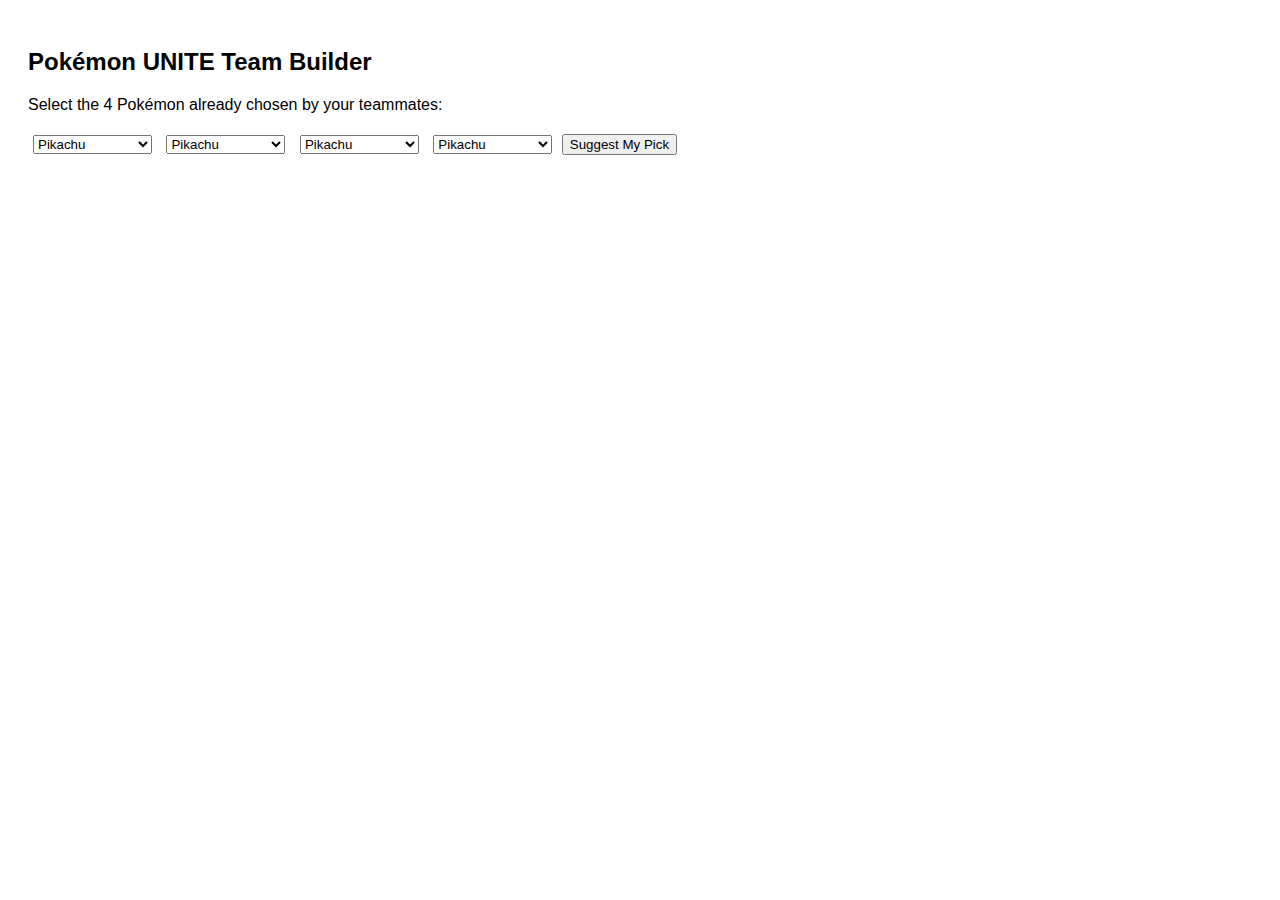
==== index.html @ e77aa857 "Create index.html" ====
<!DOCTYPE html>
<html lang="en">
<head>
  <meta charset="UTF-8">
  <title>Pokémon UNITE Team Synergy Suggestion Tool</title>
  <style>
    body { font-family: sans-serif; padding: 20px; }
    select { margin: 5px; }
    .result { margin-top: 20px; font-weight: bold; }
  </style>
</head>
<body>
  <h2>Pokémon UNITE Team Builder</h2>
  <p>Select the 4 Pokémon already chosen by your teammates:</p>

  <select id="p1"></select>
  <select id="p2"></select>
  <select id="p3"></select>
  <select id="p4"></select>
  <button onclick="suggestPokemon()">Suggest My Pick</button>

  <div class="result" id="result"></div>

  <script>
    const synergyMap = {
      "Pikachu": ["Mr. Mime", "Snorlax"],
      "Lucario": ["Eldegoss", "Machamp"],
      "Cinderace": ["Eldegoss", "Blissey"],
      "Gardevoir": ["Snorlax", "Blissey"],
      "Greninja": ["Wigglytuff", "Blissey"],
      "Gengar": ["Wigglytuff", "Slowbro"],
      "Blissey": ["Cinderace", "Greninja", "Zeraora", "Garchomp"],
      "Darkrai": ["Snorlax", "Gengar", "Eldegoss"],
      "Machamp": ["Lucario", "Blissey"],
      "Alolan Ninetales": ["Snorlax", "Wigglytuff"],
      "Snorlax": ["Alolan Ninetales", "Gardevoir"],
      "Wigglytuff": ["Greninja", "Gengar", "Venusaur"],
      "Eldegoss": ["Lucario", "Cinderace"],
      "Slowbro": ["Blissey", "Gardevoir"],
      "Mr. Mime": ["Pikachu"]
      // Add more as needed
    };

    const allPokemon = Object.keys(synergyMap);

    const selects = ["p1", "p2", "p3", "p4"];

    selects.forEach(id => {
      const sel = document.getElementById(id);
      allPokemon.forEach(poke => {
        const opt = document.createElement("option");
        opt.value = poke;
        opt.text = poke;
        sel.appendChild(opt);
      });
    });

    function suggestPokemon() {
      const selected = selects.map(id => document.getElementById(id).value);
      const counter = {};

      selected.forEach(poke => {
        (synergyMap[poke] || []).forEach(match => {
          if (!selected.includes(match)) {
            counter[match] = (counter[match] || 0) + 1;
          }
        });
      });

      const sorted = Object.entries(counter).sort((a, b) => b[1] - a[1]);

      const resultDiv = document.getElementById("result");
      if (sorted.length === 0) {
        resultDiv.textContent = "No strong synergy suggestions found. Try different team picks.";
      } else {
        resultDiv.innerHTML = `💡 Best Picks For Synergy: <br><ul>` +
          sorted.slice(0, 3).map(([poke, score]) => `<li>${poke} (synergy score: ${score})</li>`).join('') +
          `</ul>`;
      }
    }
  </script>
</body>
</html>
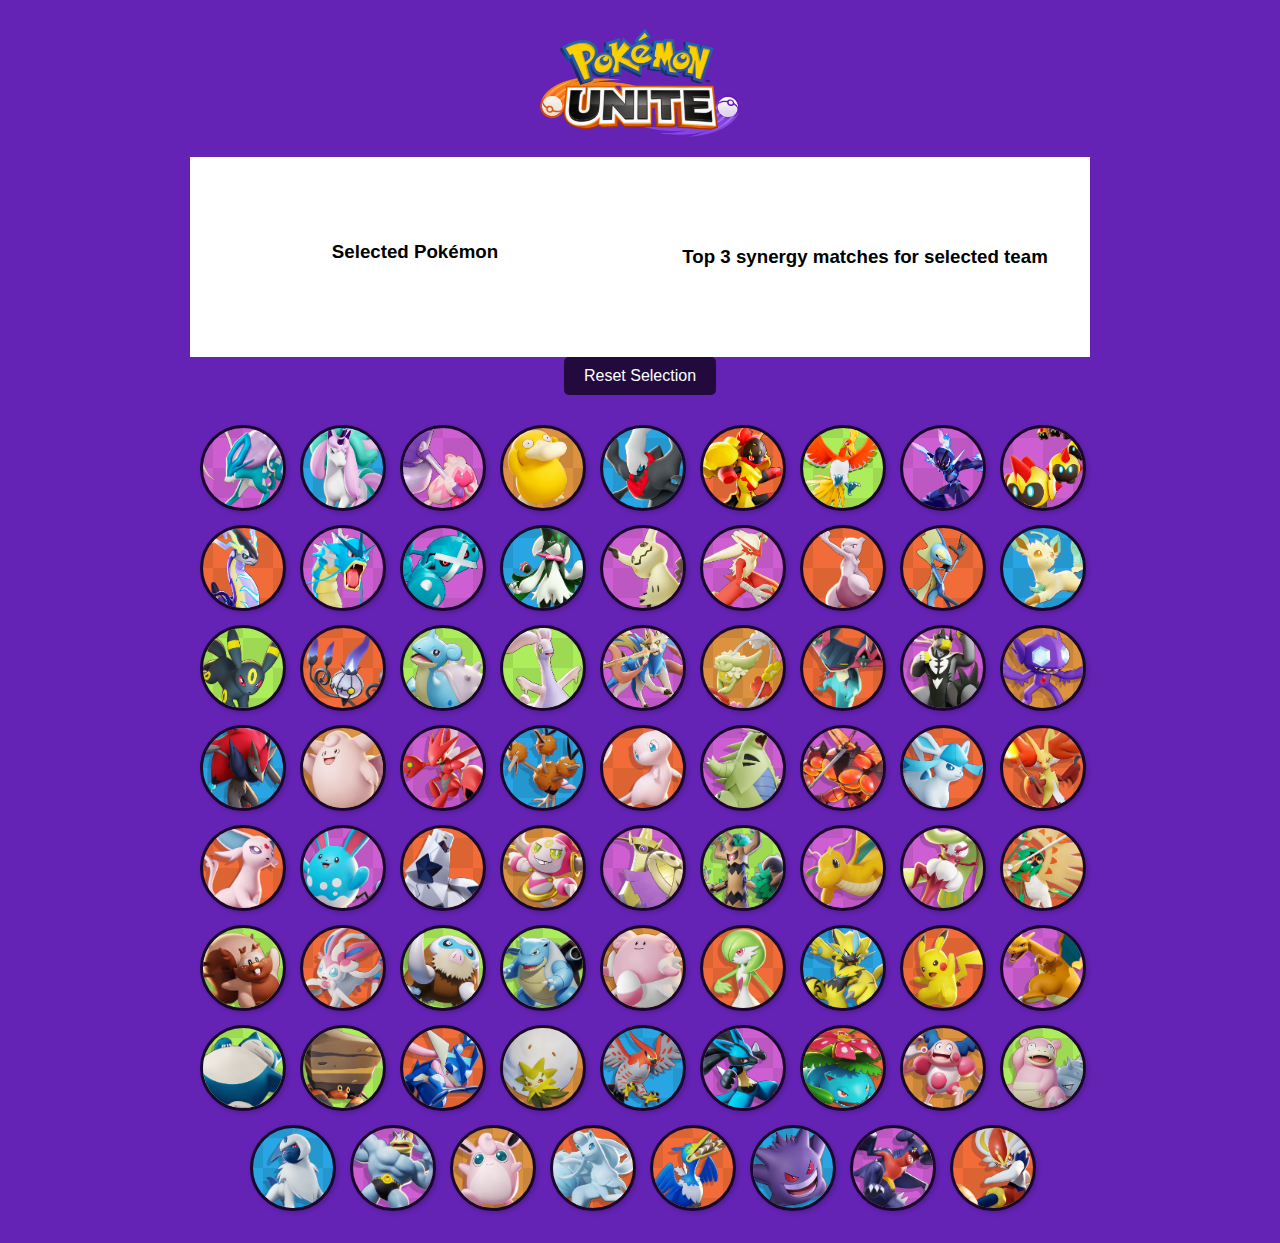
==== commit ddffde0e: "up" ====
--- a/index.html
+++ b/index.html
@@ -1,83 +1,403 @@
 <!DOCTYPE html>
 <html lang="en">
 <head>
-  <meta charset="UTF-8">
-  <title>Pokémon UNITE Team Synergy Suggestion Tool</title>
-  <style>
-    body { font-family: sans-serif; padding: 20px; }
-    select { margin: 5px; }
-    .result { margin-top: 20px; font-weight: bold; }
-  </style>
+    <meta charset="UTF-8">
+    <meta name="viewport" content="width=device-width, initial-scale=1.0">
+    <title>Pokemon Team Synergy</title>
+    <link rel="stylesheet" href="style.css">
 </head>
 <body>
-  <h2>Pokémon UNITE Team Builder</h2>
-  <p>Select the 4 Pokémon already chosen by your teammates:</p>
-
-  <select id="p1"></select>
-  <select id="p2"></select>
-  <select id="p3"></select>
-  <select id="p4"></select>
-  <button onclick="suggestPokemon()">Suggest My Pick</button>
-
-  <div class="result" id="result"></div>
-
-  <script>
-    const synergyMap = {
-      "Pikachu": ["Mr. Mime", "Snorlax"],
-      "Lucario": ["Eldegoss", "Machamp"],
-      "Cinderace": ["Eldegoss", "Blissey"],
-      "Gardevoir": ["Snorlax", "Blissey"],
-      "Greninja": ["Wigglytuff", "Blissey"],
-      "Gengar": ["Wigglytuff", "Slowbro"],
-      "Blissey": ["Cinderace", "Greninja", "Zeraora", "Garchomp"],
-      "Darkrai": ["Snorlax", "Gengar", "Eldegoss"],
-      "Machamp": ["Lucario", "Blissey"],
-      "Alolan Ninetales": ["Snorlax", "Wigglytuff"],
-      "Snorlax": ["Alolan Ninetales", "Gardevoir"],
-      "Wigglytuff": ["Greninja", "Gengar", "Venusaur"],
-      "Eldegoss": ["Lucario", "Cinderace"],
-      "Slowbro": ["Blissey", "Gardevoir"],
-      "Mr. Mime": ["Pikachu"]
-      // Add more as needed
-    };
-
-    const allPokemon = Object.keys(synergyMap);
-
-    const selects = ["p1", "p2", "p3", "p4"];
-
-    selects.forEach(id => {
-      const sel = document.getElementById(id);
-      allPokemon.forEach(poke => {
-        const opt = document.createElement("option");
-        opt.value = poke;
-        opt.text = poke;
-        sel.appendChild(opt);
-      });
-    });
-
-    function suggestPokemon() {
-      const selected = selects.map(id => document.getElementById(id).value);
-      const counter = {};
-
-      selected.forEach(poke => {
-        (synergyMap[poke] || []).forEach(match => {
-          if (!selected.includes(match)) {
-            counter[match] = (counter[match] || 0) + 1;
-          }
-        });
-      });
-
-      const sorted = Object.entries(counter).sort((a, b) => b[1] - a[1]);
-
-      const resultDiv = document.getElementById("result");
-      if (sorted.length === 0) {
-        resultDiv.textContent = "No strong synergy suggestions found. Try different team picks.";
-      } else {
-        resultDiv.innerHTML = `💡 Best Picks For Synergy: <br><ul>` +
-          sorted.slice(0, 3).map(([poke, score]) => `<li>${poke} (synergy score: ${score})</li>`).join('') +
-          `</ul>`;
-      }
-    }
-  </script>
+    <header class="header">
+        <img src="images/unite-logo-2x.png" alt="Pokémon Unite Logo" class="unite-logo">
+    </header>
+
+    <div class="container">
+        <!-- Section for displaying selected Pokémon -->
+
+        <div class="selected-and-synergy">
+            <div class="selected-pokemon">
+                <h3>Selected Pokémon</h3>
+                <div id="selected-display"></div>
+                <!-- Reset Button -->
+            </div>
+            <div class="best-synergy">
+                <h3>Top 3 synergy matches for selected team</h3>
+                <div id="top-synergy-team"></div>
+         
+            </div>
+        </div>
+
+    <button class="button" onclick="resetSelection()">Reset Selection</button>
+            
+        <!-- Pokémon Directory (Icons to choose from) -->
+        <div class="pokemon-directory">
+            <ul class="cards">
+                <!-- Dynamically added Pokémon -->
+                <li class="cards__item">
+                    <a href="javascript:void(0);" onclick="selectPokemon('suicune', 'images/suicune/suicune.png', 'all-rounder')">
+                        <img src="images/suicune/suicune.png" alt="Suicune" class="pokemon-icon all-rounder">
+                    </a>
+                </li>
+                </li>
+                <li class="cards__item">
+                <a href="javascript:void(0);" onclick="selectPokemon('galarian-rapidash', 'images/galarian-rapidash/galarian-rapidash.png', 'speedster')">
+                    <img src="images/galarian-rapidash/galarian-rapidash.png" alt="Galarian-rapidash" class="pokemon-icon speedster">
+                </a>
+                </li>
+                <li class="cards__item">
+                <a href="javascript:void(0);" onclick="selectPokemon('tinkaton', 'images/tinkaton/tinkaton.png', 'all-rounder')">
+                    <img src="images/tinkaton/tinkaton.png" alt="Tinkaton" class="pokemon-icon all-rounder">
+                </a>
+                </li>
+                <li class="cards__item">
+                <a href="javascript:void(0);" onclick="selectPokemon('psyduck', 'images/psyduck/psyduck.png', 'supporter')">
+                    <img src="images/psyduck/psyduck.png" alt="Psyduck" class="pokemon-icon supporter">
+                </a>
+                </li>
+                <li class="cards__item">
+                <a href="javascript:void(0);" onclick="selectPokemon('darkrai', 'images/darkrai/darkrai.png', 'speedster')">
+                    <img src="images/darkrai/darkrai.png" alt="Darkrai" class="pokemon-icon speedster">
+                </a>
+                </li>
+                <li class="cards__item">
+                    <a href="javascript:void(0);" onclick="selectPokemon('armarouge', 'images/armarouge/armarouge.png', 'attacker')">
+                        <img src="images/armarouge/armarouge.png" alt="Armarouge" class="pokemon-icon attacker">
+                    </a>
+                </li>
+                <li class="cards__item">
+                    <a href="javascript:void(0);" onclick="selectPokemon('ho-oh', 'images/ho-oh/ho-oh.png', 'defender')">
+                        <img src="images/ho-oh/ho-oh.png" alt="Ho-oh" class="pokemon-icon defender">
+                    </a>
+                </li>
+                <li class="cards__item">
+                    <a href="javascript:void(0);" onclick="selectPokemon('ceruledge', 'images/ceruledge/ceruledge.png', 'all-rounder')">
+                        <img src="images/ceruledge/ceruledge.png" alt="Ceruledge" class="pokemon-icon all-rounder">
+                    </a>
+                </li>
+                <li class="cards__item">
+                    <a href="javascript:void(0);" onclick="selectPokemon('falinks', 'images/falinks/falinks.png', 'all-rounder')">
+                        <img src="images/falinks/falinks.png" alt="Falinks" class="pokemon-icon all-rounder">
+                    </a>
+                </li>
+                <li class="cards__item">
+                    <a href="javascript:void(0);" onclick="selectPokemon('miraidon', 'images/miraidon/miraidon.png', 'attacker')">
+                        <img src="images/miraidon/miraidon.png" alt="Miraidon" class="pokemon-icon attacker">
+                    </a>
+                </li>
+                <li class="cards__item">
+                    <a href="javascript:void(0);" onclick="selectPokemon('gyarados', 'images/gyarados/gyarados.png', 'all-rounder')">
+                        <img src="images/gyarados/gyarados.png" alt="Gyarados" class="pokemon-icon all-rounder">
+                    </a>
+                </li>
+                <li class="cards__item">
+                    <a href="javascript:void(0);" onclick="selectPokemon('metagross', 'images/metagross/metagross.png', 'all-rounder')">
+                        <img src="images/metagross/metagross.png" alt="Metagross" class="pokemon-icon all-rounder">
+                    </a>
+                </li>
+                <li class="cards__item">
+                    <a href="javascript:void(0);" onclick="selectPokemon('meowscarada', 'images/meowscarada/meowscarada.png', 'speedster')">
+                        <img src="images/meowscarada/meowscarada.png" alt="Meowscarada" class="pokemon-icon speedster">
+                    </a>
+                </li>
+                <li class="cards__item">
+                    <a href="javascript:void(0);" onclick="selectPokemon('mimikyu', 'images/mimikyu/mimikyu.png', 'all-rounder')">
+                        <img src="images/mimikyu/mimikyu.png" alt="Mimikyu" class="pokemon-icon all-rounder">
+                    </a>
+                </li>
+                <li class="cards__item">
+                    <a href="javascript:void(0);" onclick="selectPokemon('blaziken', 'images/blaziken/blaziken.png', 'all-rounder')">
+                        <img src="images/blaziken/blaziken.png" alt="Blaziken" class="pokemon-icon all-rounder">
+                    </a>
+                </li>
+                <li class="cards__item">
+                    <a href="javascript:void(0);" onclick="selectPokemon('mewtwo', 'images/mewtwo/mewtwo.png', 'attacker')">
+                        <img src="images/mewtwo/mewtwo.png" alt="Mewtwo" class="pokemon-icon attacker">
+                    </a>
+                </li>
+                <li class="cards__item">
+                    <a href="javascript:void(0);" onclick="selectPokemon('inteleon', 'images/inteleon/inteleon.png', 'attacker')">
+                        <img src="images/inteleon/inteleon.png" alt="Inteleon" class="pokemon-icon attacker">
+                    </a>
+                </li>
+                <li class="cards__item">
+                    <a href="javascript:void(0);" onclick="selectPokemon('leafeon', 'images/leafeon/leafeon.png', 'speedster')">
+                        <img src="images/leafeon/leafeon.png" alt="Leafeon" class="pokemon-icon speedster">
+                    </a>
+                </li>
+                <li class="cards__item">
+                    <a href="javascript:void(0);" onclick="selectPokemon('umbreon', 'images/umbreon/umbreon.png', 'defender')">
+                        <img src="images/umbreon/umbreon.png" alt="Umbreon" class="pokemon-icon defender">
+                    </a>
+                </li>
+                <li class="cards__item">
+                    <a href="javascript:void(0);" onclick="selectPokemon('chandelure', 'images/chandelure/chandelure.png', 'attacker')">
+                        <img src="images/chandelure/chandelure.png" alt="Chandelure" class="pokemon-icon attacker">
+                    </a>
+                </li>
+                <li class="cards__item">
+                    <a href="javascript:void(0);" onclick="selectPokemon('lapras', 'images/lapras/lapras.png', 'defender')">
+                        <img src="images/lapras/lapras.png" alt="Lapras" class="pokemon-icon defender">
+                    </a>
+                </li>
+                <li class="cards__item">
+                    <a href="javascript:void(0);" onclick="selectPokemon('goodra', 'images/goodra/goodra.png', 'defender')">
+                        <img src="images/goodra/goodra.png" alt="Goodra" class="pokemon-icon defender">
+                    </a>
+                </li>
+                <li class="cards__item">
+                    <a href="javascript:void(0);" onclick="selectPokemon('zacian', 'images/zacian/zacian.png', 'all-rounder')">
+                        <img src="images/zacian/zacian.png" alt="Zacian" class="pokemon-icon all-rounder">
+                    </a>
+                </li>
+                <li class="cards__item">
+                    <a href="javascript:void(0);" onclick="selectPokemon('comfey', 'images/comfey/comfey.png', 'supporter')">
+                        <img src="images/comfey/comfey.png" alt="Comfey" class="pokemon-icon supporter">
+                    </a>
+                </li>
+                <li class="cards__item">
+                    <a href="javascript:void(0);" onclick="selectPokemon('dragapult', 'images/dragapult/dragapult.png', 'attacker')">
+                        <img src="images/dragapult/dragapult.png" alt="Dragapult" class="pokemon-icon attacker">
+                    </a>
+                </li>
+                <li class="cards__item">
+                    <a href="javascript:void(0);" onclick="selectPokemon('urshifu', 'images/urshifu/urshifu.png', 'all-rounder')">
+                        <img src="images/urshifu/urshifu.png" alt="Urshifu" class="pokemon-icon all-rounder">
+                    </a>
+                </li>
+                <li class="cards__item">
+                    <a href="javascript:void(0);" onclick="selectPokemon('sableye', 'images/sableye/sableye.png', 'supporter')">
+                        <img src="images/sableye/sableye.png" alt="Sableye" class="pokemon-icon supporter">
+                    </a>
+                </li>
+                <li class="cards__item">
+                    <a href="javascript:void(0);" onclick="selectPokemon('zoroark', 'images/zoroark/zoroark.png', 'speedster')">
+                        <img src="images/zoroark/zoroark.png" alt="Zoroark" class="pokemon-icon speedster">
+                    </a>
+                </li>
+                <li class="cards__item">
+                    <a href="javascript:void(0);" onclick="selectPokemon('clefable', 'images/clefable/clefable.png', 'supporter')">
+                        <img src="images/clefable/clefable.png" alt="Clefable" class="pokemon-icon supporter">
+                    </a>
+                </li>
+                <li class="cards__item">
+                    <a href="javascript:void(0);" onclick="selectPokemon('scizor', 'images/scizor/scizor.png', 'all-rounder')">
+                        <img src="images/scizor/scizor.png" alt="Scizor" class="pokemon-icon all-rounder">
+                    </a>
+                </li>
+                <li class="cards__item">
+                    <a href="javascript:void(0);" onclick="selectPokemon('dodrio', 'images/dodrio/dodrio.png', 'speedster')">
+                        <img src="images/dodrio/dodrio.png" alt="Dodrio" class="pokemon-icon speedster">
+                    </a>
+                </li>
+                <li class="cards__item">
+                    <a href="javascript:void(0);" onclick="selectPokemon('mew', 'images/mew/mew.png', 'attacker')">
+                        <img src="images/mew/mew.png" alt="Mew" class="pokemon-icon attacker">
+                    </a>
+                </li>
+                <li class="cards__item">
+                    <a href="javascript:void(0);" onclick="selectPokemon('tyranitar', 'images/tyranitar/tyranitar.png', 'all-rounder')">
+                        <img src="images/tyranitar/tyranitar.png" alt="Tyranitar" class="pokemon-icon all-rounder">
+                    </a>
+                </li>
+                <li class="cards__item">
+                    <a href="javascript:void(0);" onclick="selectPokemon('buzzwole', 'images/buzzwole/buzzwole.png', 'all-rounder')">
+                        <img src="images/buzzwole/buzzwole.png" alt="Buzzwole" class="pokemon-icon all-rounder">
+                    </a>
+                </li>
+                <li class="cards__item">
+                    <a href="javascript:void(0);" onclick="selectPokemon('glaceon', 'images/glaceon/glaceon.png', 'attacker')">
+                        <img src="images/glaceon/glaceon.png" alt="Glaceon" class="pokemon-icon attacker">
+                    </a>
+                </li>
+                <li class="cards__item">
+                    <a href="javascript:void(0);" onclick="selectPokemon('delphox', 'images/delphox/delphox.png', 'attacker')">
+                        <img src="images/delphox/delphox.png" alt="Delphox" class="pokemon-icon attacker">
+                    </a>
+                </li>
+                <li class="cards__item">
+                    <a href="javascript:void(0);" onclick="selectPokemon('espeon', 'images/espeon/espeon.png', 'attacker')">
+                        <img src="images/espeon/espeon.png" alt="Espeon" class="pokemon-icon attacker">
+                    </a>
+                </li>
+                <li class="cards__item">
+                    <a href="javascript:void(0);" onclick="selectPokemon('azumarill', 'images/azumarill/azumarill.png', 'all-rounder')">
+                        <img src="images/azumarill/azumarill.png" alt="Azumarill" class="pokemon-icon all-rounder">
+                    </a>
+                </li>
+                <li class="cards__item">
+                    <a href="javascript:void(0);" onclick="selectPokemon('duraludon', 'images/duraludon/duraludon.png', 'attacker')">
+                        <img src="images/duraludon/duraludon.png" alt="Duraludon" class="pokemon-icon attacker">
+                    </a>
+                </li>
+                <li class="cards__item">
+                    <a href="javascript:void(0);" onclick="selectPokemon('hoopa', 'images/hoopa/hoopa.png', 'supporter')">
+                        <img src="images/hoopa/hoopa.png" alt="Hoopa" class="pokemon-icon supporter">
+                    </a>
+                </li>
+                <li class="cards__item">
+                    <a href="javascript:void(0);" onclick="selectPokemon('aegislash', 'images/aegislash/aegislash.png', 'all-rounder')">
+                        <img src="images/aegislash/aegislash.png" alt="Aegislash" class="pokemon-icon all-rounder">
+                    </a>
+                </li>
+                <li class="cards__item">
+                    <a href="javascript:void(0);" onclick="selectPokemon('trevenant', 'images/trevenant/trevenant.png', 'defender')">
+                        <img src="images/trevenant/trevenant.png" alt="Trevenant" class="pokemon-icon defender">
+                    </a>
+                </li>
+                <li class="cards__item">
+                    <a href="javascript:void(0);" onclick="selectPokemon('dragonite', 'images/dragonite/dragonite.png', 'all-rounder')">
+                        <img src="images/dragonite/dragonite.png" alt="Dragonite" class="pokemon-icon all-rounder">
+                    </a>
+                </li>
+                <li class="cards__item">
+                    <a href="javascript:void(0);" onclick="selectPokemon('tsareena', 'images/tsareena/tsareena.png', 'all-rounder')">
+                        <img src="images/tsareena/tsareena.png" alt="Tsareena" class="pokemon-icon all-rounder">
+                    </a>
+                </li>
+                <li class="cards__item">
+                    <a href="javascript:void(0);" onclick="selectPokemon('decidueye', 'images/decidueye/decidueye.png', 'attacker')">
+                        <img src="images/decidueye/decidueye.png" alt="Decidueye" class="pokemon-icon attacker">
+                    </a>
+                </li>
+                <li class="cards__item">
+                    <a href="javascript:void(0);" onclick="selectPokemon('greedent', 'images/greedent/greedent.png', 'defender')">
+                        <img src="images/greedent/greedent.png" alt="Greedent" class="pokemon-icon defender">
+                    </a>
+                </li>
+                <li class="cards__item">
+                    <a href="javascript:void(0);" onclick="selectPokemon('sylveon', 'images/sylveon/sylveon.png', 'attacker')">
+                        <img src="images/sylveon/sylveon.png" alt="Sylveon" class="pokemon-icon attacker">
+                    </a>
+                </li>
+                <li class="cards__item">
+                    <a href="javascript:void(0);" onclick="selectPokemon('mamoswine', 'images/mamoswine/mamoswine.png', 'defender')">
+                        <img src="images/mamoswine/mamoswine.png" alt="Mamoswine" class="pokemon-icon defender">
+                    </a>
+                </li>
+                <li class="cards__item">
+                    <a href="javascript:void(0);" onclick="selectPokemon('blastoise', 'images/blastoise/blastoise.png', 'defender')">
+                        <img src="images/blastoise/blastoise.png" alt="Blastoise" class="pokemon-icon defender">
+                    </a>
+                </li>
+                <li class="cards__item">
+                    <a href="javascript:void(0);" onclick="selectPokemon('blissey', 'images/blissey/blissey.png', 'supporter')">
+                        <img src="images/blissey/blissey.png" alt="Blissey" class="pokemon-icon supporter">
+                    </a>
+                </li>
+                <li class="cards__item">
+                    <a href="javascript:void(0);" onclick="selectPokemon('gardevoir', 'images/gardevoir/gardevoir.png', 'attacker')">
+                        <img src="images/gardevoir/gardevoir.png" alt="Gardevoir" class="pokemon-icon attacker">
+                    </a>
+                </li>
+                <li class="cards__item">
+                    <a href="javascript:void(0);" onclick="selectPokemon('zeraora', 'images/zeraora/zeraora.png', 'speedster')">
+                        <img src="images/zeraora/zeraora.png" alt="Zeraora" class="pokemon-icon speedster">
+                    </a>
+                </li>
+                <li class="cards__item">
+                    <a href="javascript:void(0);" onclick="selectPokemon('pikachu', 'images/pikachu/pikachu.png', 'attacker')">
+                        <img src="images/pikachu/pikachu.png" alt="Pikachu" class="pokemon-icon attacker">
+                    </a>
+                </li>
+                <li class="cards__item">
+                    <a href="javascript:void(0);" onclick="selectPokemon('charizard', 'images/charizard/charizard.png', 'all-rounder')">
+                        <img src="images/charizard/charizard.png" alt="Charizard" class="pokemon-icon all-rounder">
+                    </a>
+                </li>
+                <li class="cards__item">
+                    <a href="javascript:void(0);" onclick="selectPokemon('snorlax', 'images/snorlax/snorlax.png', 'defender')">
+                        <img src="images/snorlax/snorlax.png" alt="Snorlax" class="pokemon-icon defender">
+                    </a>
+                </li>
+                <li class="cards__item">
+                    <a href="javascript:void(0);" onclick="selectPokemon('crustle', 'images/crustle/crustle.png', 'defender')">
+                        <img src="images/crustle/crustle.png" alt="Crustle" class="pokemon-icon defender">
+                    </a>
+                </li>
+                <li class="cards__item">
+                    <a href="javascript:void(0);" onclick="selectPokemon('greninja', 'images/greninja/greninja.png', 'attacker')">
+                        <img src="images/greninja/greninja.png" alt="Greninja" class="pokemon-icon attacker">
+                    </a>
+                </li>
+                <li class="cards__item">
+                    <a href="javascript:void(0);" onclick="selectPokemon('eldegoss', 'images/eldegoss/eldegoss.png', 'supporter')">
+                        <img src="images/eldegoss/eldegoss.png" alt="Eldegoss" class="pokemon-icon supporter">
+                    </a>
+                </li>
+                <li class="cards__item">
+                    <a href="javascript:void(0);" onclick="selectPokemon('talonflame', 'images/talonflame/talonflame.png', 'speedster')">
+                        <img src="images/talonflame/talonflame.png" alt="Talonflame" class="pokemon-icon speedster">
+                    </a>
+                </li>
+                <li class="cards__item">
+                    <a href="javascript:void(0);" onclick="selectPokemon('lucario', 'images/lucario/lucario.png', 'all-rounder')">
+                        <img src="images/lucario/lucario.png" alt="Lucario" class="pokemon-icon all-rounder">
+                    </a>
+                </li>
+                <li class="cards__item">
+                    <a href="javascript:void(0);" onclick="selectPokemon('venusaur', 'images/venusaur/venusaur.png', 'attacker')">
+                        <img src="images/venusaur/venusaur.png" alt="Venusaur" class="pokemon-icon attacker">
+                    </a>
+                </li>
+                <li class="cards__item">
+                    <a href="javascript:void(0);" onclick="selectPokemon('mr-mime', 'images/mr-mime/mr-mime.png', 'supporter')">
+                        <img src="images/mr-mime/mr-mime.png" alt="Mr-mime" class="pokemon-icon supporter">
+                    </a>
+                </li>
+                <li class="cards__item">
+                    <a href="javascript:void(0);" onclick="selectPokemon('slowbro', 'images/slowbro/slowbro.png', 'defender')">
+                        <img src="images/slowbro/slowbro.png" alt="Slowbro" class="pokemon-icon defender">
+                    </a>
+                </li>
+                <li class="cards__item">
+                    <a href="javascript:void(0);" onclick="selectPokemon('absol', 'images/absol/absol.png', 'speedster')">
+                        <img src="images/absol/absol.png" alt="Absol" class="pokemon-icon speedster">
+                    </a>
+                </li>
+                <li class="cards__item">
+                    <a href="javascript:void(0);" onclick="selectPokemon('machamp', 'images/machamp/machamp.png', 'all-rounder')">
+                        <img src="images/machamp/machamp.png" alt="Machamp" class="pokemon-icon all-rounder">
+                    </a>
+                </li>
+                <li class="cards__item">
+                    <a href="javascript:void(0);" onclick="selectPokemon('wigglytuff', 'images/wigglytuff/wigglytuff.png', 'supporter')">
+                        <img src="images/wigglytuff/wigglytuff.png" alt="Wigglytuff" class="pokemon-icon supporter">
+                    </a>
+                </li>
+                <li class="cards__item">
+                    <a href="javascript:void(0);" onclick="selectPokemon('alolan-ninetales', 'images/alolan-ninetales/alolan-ninetales.png', 'attacker')">
+                        <img src="images/alolan-ninetales/alolan-ninetales.png" alt="Alolan-ninetales" class="pokemon-icon attacker">
+                    </a>
+                </li>
+                <li class="cards__item">
+                    <a href="javascript:void(0);" onclick="selectPokemon('cramorant', 'images/cramorant/cramorant.png', 'attacker')">
+                        <img src="images/cramorant/cramorant.png" alt="Cramorant" class="pokemon-icon attacker">
+                    </a>
+                </li>
+                <li class="cards__item">
+                    <a href="javascript:void(0);" onclick="selectPokemon('gengar', 'images/gengar/gengar.png', 'speedster')">
+                        <img src="images/gengar/gengar.png" alt="Gengar" class="pokemon-icon speedster">
+                    </a>
+                </li>
+                <li class="cards__item">
+                    <a href="javascript:void(0);" onclick="selectPokemon('garchomp', 'images/garchomp/garchomp.png', 'all-rounder')">
+                        <img src="images/garchomp/garchomp.png" alt="Garchomp" class="pokemon-icon all-rounder">
+                    </a>
+                </li>
+                <li class="cards__item">
+                    <a href="javascript:void(0);" onclick="selectPokemon('cinderace', 'images/cinderace/cinderace.png', 'attacker')">
+                        <img src="images/cinderace/cinderace.png" alt="Cinderace" class="pokemon-icon attacker">
+                    </a>
+                </li>
+
+
+
+              <!-- Add other Pokémon as needed, example: -->
+              <!-- Add more Pokémon here in similar fashion -->
+            </ul>
+        </div>
+    </div>
+
+    <script src="script.js"></script>
 </body>
 </html>--- a/style.css
+++ b/style.css
@@ -0,0 +1,218 @@
+/* General styles */
+body {
+    font-family: "Exo 2", sans-serif;
+    background-color: #6523b6;
+    display: flex;
+    flex-direction: column;
+    justify-content: flex-start;
+    align-items: center;
+    padding: 20px;
+}
+
+/* Style for the header containing the logo */
+.header {
+    width: 100%;
+    display: flex;
+    justify-content: center;
+    align-items: center;
+    margin-bottom: 20px;
+}
+
+.unite-logo {
+    width: 200px;
+    height: auto;
+}
+
+/* Main container for the selected Pokémon and synergy section */
+.container {
+    max-width: 900px;
+    width: 100%;
+}
+
+/* Container to hold selected Pokémon and synergy section in the same row */
+.selected-and-synergy {
+    display: flex;
+    justify-content: space-between;
+    align-items: flex-start;  /* Align items at the top */
+    width: 100%;
+}
+
+/* Section for selected Pokémon */
+.selected-pokemon {
+    text-align: center;
+    flex: 1;
+    background-color: #ffffff;
+    display: flex;
+    flex-direction: column;  /* Align text and icons vertically */
+    justify-content: center;
+    align-items: center;
+    height: 200px;
+    min-height: 200px;
+    overflow: hidden;
+}
+
+/* Move text above the icons */
+.selected-pokemon p {
+    font-size: 1.2rem;
+    font-weight: bold;
+}
+
+/* Section for synergy Pokémon */
+.best-synergy {
+    text-align: center;
+    flex: 1;
+    display: flex;
+    flex-direction: column;  /* Align text and icons vertically */
+    justify-content: center;
+    align-items: center;
+    background-color: #ffffff;
+    height: 200px;
+    min-height: 200px;
+    overflow: hidden;
+}
+
+.best-synergy p {
+    font-size: 1.2rem;
+    font-weight: bold;
+}
+
+/* Container for icons (ensures they are in a row) */
+.selected-pokemon #selected-display,
+.best-synergy #synergy-display {
+    display: flex;
+    flex-wrap: nowrap;  /* Ensure the icons are in a single row */
+    justify-content: center;
+    gap: 10px;
+    margin-top: 10px;
+}
+
+/* Pokémon icon display inside both sections */
+.pokemon-icon {
+    width: 80px;
+    height: 80px;
+    border-radius: 50%;
+    box-shadow: 2px 2px 5px rgba(0, 0, 0, 0.2);
+    transition: transform 0.2s ease;
+    border: 3px solid #19072d;
+    object-fit: cover;
+    position: relative;
+}
+
+/* Gradient overlay */
+.pokemon-icon::before {
+    content: "";
+    position: absolute;
+    inset: 0;
+    border-radius: 50%;
+    background: linear-gradient(180deg, rgba(0, 0, 0, 0.3), rgba(0, 0, 0, 0) 38%);
+    z-index: 1;
+    pointer-events: none;
+}
+
+/* Image inside the Pokémon icon */
+.pokemon-icon img {
+    width: 100%;
+    height: 100%;
+    object-fit: cover;
+    border-radius: 50%;
+    transition: transform 0.2s ease;
+    z-index: 2;
+}
+
+/* Hover effect */
+.pokemon-icon:hover img {
+    transform: scale(1.1);
+}
+
+/* Pokémon Directory */
+.pokemon-directory {
+    display: flex;
+    flex-wrap: wrap;
+    justify-content: center;
+    margin-top: 20px;
+}
+
+.cards {
+    list-style: none;
+    padding: 0;
+    margin: 0;
+    display: flex;
+    flex-wrap: wrap;
+    justify-content: center;
+}
+
+.cards__item {
+    width: 80px;
+    height: 80px;
+    margin: 10px;
+    cursor: pointer;
+}
+
+/* Role-based background colors */
+.all-rounder {
+    background-color: #ce5fd3;
+    background-image: linear-gradient(45deg, #bd57c1 25%, transparent 25%), 
+                      linear-gradient(-45deg, #bd57c1 25%, transparent 25%), 
+                      linear-gradient(45deg, transparent 75%, #bd57c1 75%), 
+                      linear-gradient(-45deg, transparent 75%, #bd57c1 75%);
+    background-size: 60px 60px; 
+    background-position: 10px 10px, 10px 40px, 40px -20px, -20px 10px; 
+}
+
+.speedster {
+    background-color: #29a5e3;
+    background-image: linear-gradient(45deg, #2497cf 25%, transparent 25%), 
+                      linear-gradient(-45deg, #2497cf 25%, transparent 25%), 
+                      linear-gradient(45deg, transparent 75%, #2497cf 75%), 
+                      linear-gradient(-45deg, transparent 75%, #2497cf 75%);
+    background-size: 60px 60px;
+    background-position: 10px 10px, 10px 40px, 40px -20px, -20px 10px;
+}
+
+.supporter {
+    background-color: #dc923f;
+    background-image: linear-gradient(45deg, #c98539 25%, transparent 25%), 
+                      linear-gradient(-45deg, #c98539 25%, transparent 25%), 
+                      linear-gradient(45deg, transparent 75%, #c98539 75%), 
+                      linear-gradient(-45deg, transparent 75%, #c98539 75%);
+    background-size: 60px 60px; 
+    background-position: 10px 10px, 10px 40px, 40px -20px, -20px 10px;
+}
+
+.defender {
+    background-color: #aced5b;
+    background-image: linear-gradient(45deg, #9dd953 25%, transparent 25%), 
+                      linear-gradient(-45deg, #9dd953 25%, transparent 25%), 
+                      linear-gradient(45deg, transparent 75%, #9dd953 75%), 
+                      linear-gradient(-45deg, transparent 75%, #9dd953 75%);
+    background-size: 60px 60px; 
+    background-position: 10px 10px, 10px 40px, 40px -20px, -20px 10px;
+}
+
+.attacker {
+    background-color: #f16c38;
+    background-image: linear-gradient(45deg, #dc6332 25%, transparent 25%), 
+                      linear-gradient(-45deg, #dc6332 25%, transparent 25%), 
+                      linear-gradient(45deg, transparent 75%, #dc6332 75%), 
+                      linear-gradient(-45deg, transparent 75%, #dc6332 75%);
+    background-size: 60px 60px; 
+    background-position: 10px 10px, 10px 40px, 40px -20px, -20px 10px;
+}
+.button {
+    display: flex;
+    justify-content: center; /* Center horizontally */
+    align-items: center;     /* Center vertically */
+    margin: 0 auto;          /* Ensures the button is centered in its container */
+    padding: 10px 20px;      /* Example padding, adjust as necessary */
+    background-color: #220a3d; /* Example background color */
+    color: white;            /* Text color */
+    border: none;            /* Remove default border */
+    border-radius: 5px;      /* Optional: rounded corners */
+    cursor: pointer;        /* Make the cursor a pointer to indicate it's clickable */
+    font-size: 16px;         /* Font size for the button text */
+}
+
+/* Optional: Button hover effect */
+.button:hover {
+    background-color: #ffffff; /* Slightly darker shade on hover */
+}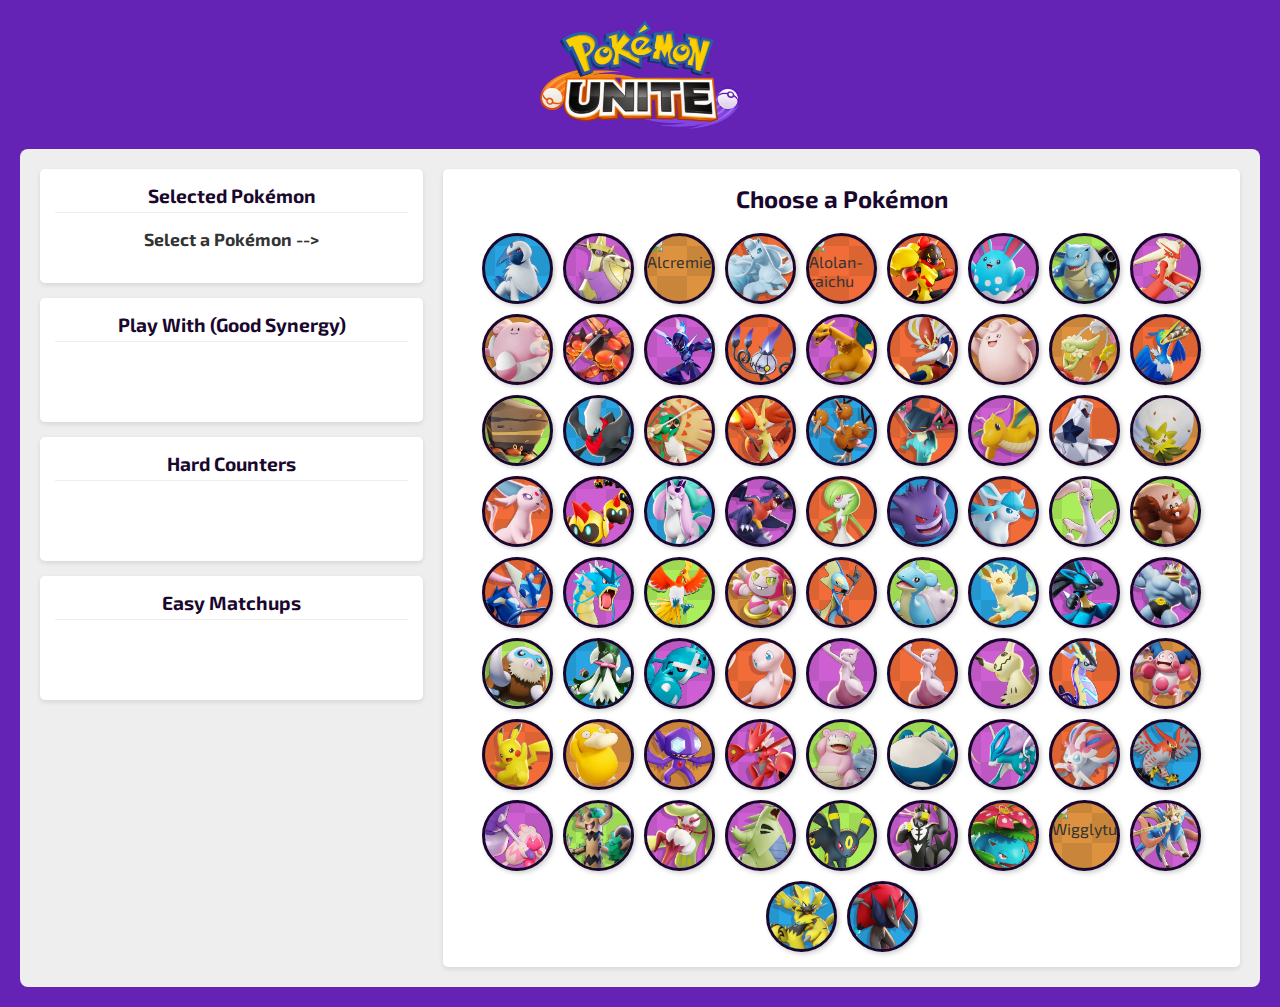
==== commit 9405d73e: "." ====
--- a/index.html
+++ b/index.html
@@ -3,401 +3,52 @@
 <head>
     <meta charset="UTF-8">
     <meta name="viewport" content="width=device-width, initial-scale=1.0">
-    <title>Pokemon Team Synergy</title>
+    <title>Detailed Pokémon Info</title>
     <link rel="stylesheet" href="style.css">
+    <link href="https://fonts.googleapis.com/css2?family=Exo+2:wght@400;700&display=swap" rel="stylesheet">
 </head>
 <body>
     <header class="header">
         <img src="images/unite-logo-2x.png" alt="Pokémon Unite Logo" class="unite-logo">
     </header>
 
-    <div class="container">
-        <!-- Section for displaying selected Pokémon -->
+    <div class="detailed-container">
 
-        <div class="selected-and-synergy">
-            <div class="selected-pokemon">
-                <h3>Selected Pokémon</h3>
-                <div id="selected-display"></div>
-                <!-- Reset Button -->
+        <div class="left-column">
+
+            <div class="info-section selected-pokemon-area">
+                <h2>Selected Pokémon</h2>
+                <div id="selected-pokemon-display">
+                    <p>Select a Pokémon --> </p>
+                </div>
             </div>
-            <div class="best-synergy">
-                <h3>Top 3 synergy matches for selected team</h3>
-                <div id="top-synergy-team"></div>
-         
+
+            <div class="info-section play-with-area">
+                <h2>Play With (Good Synergy)</h2>
+                <div id="play-with-list" class="pokemon-list-display">
+                    </div>
             </div>
-        </div>
 
-    <button class="button" onclick="resetSelection()">Reset Selection</button>
-            
-        <!-- Pokémon Directory (Icons to choose from) -->
-        <div class="pokemon-directory">
-            <ul class="cards">
-                <!-- Dynamically added Pokémon -->
-                <li class="cards__item">
-                    <a href="javascript:void(0);" onclick="selectPokemon('suicune', 'images/suicune/suicune.png', 'all-rounder')">
-                        <img src="images/suicune/suicune.png" alt="Suicune" class="pokemon-icon all-rounder">
-                    </a>
-                </li>
-                </li>
-                <li class="cards__item">
-                <a href="javascript:void(0);" onclick="selectPokemon('galarian-rapidash', 'images/galarian-rapidash/galarian-rapidash.png', 'speedster')">
-                    <img src="images/galarian-rapidash/galarian-rapidash.png" alt="Galarian-rapidash" class="pokemon-icon speedster">
-                </a>
-                </li>
-                <li class="cards__item">
-                <a href="javascript:void(0);" onclick="selectPokemon('tinkaton', 'images/tinkaton/tinkaton.png', 'all-rounder')">
-                    <img src="images/tinkaton/tinkaton.png" alt="Tinkaton" class="pokemon-icon all-rounder">
-                </a>
-                </li>
-                <li class="cards__item">
-                <a href="javascript:void(0);" onclick="selectPokemon('psyduck', 'images/psyduck/psyduck.png', 'supporter')">
-                    <img src="images/psyduck/psyduck.png" alt="Psyduck" class="pokemon-icon supporter">
-                </a>
-                </li>
-                <li class="cards__item">
-                <a href="javascript:void(0);" onclick="selectPokemon('darkrai', 'images/darkrai/darkrai.png', 'speedster')">
-                    <img src="images/darkrai/darkrai.png" alt="Darkrai" class="pokemon-icon speedster">
-                </a>
-                </li>
-                <li class="cards__item">
-                    <a href="javascript:void(0);" onclick="selectPokemon('armarouge', 'images/armarouge/armarouge.png', 'attacker')">
-                        <img src="images/armarouge/armarouge.png" alt="Armarouge" class="pokemon-icon attacker">
-                    </a>
-                </li>
-                <li class="cards__item">
-                    <a href="javascript:void(0);" onclick="selectPokemon('ho-oh', 'images/ho-oh/ho-oh.png', 'defender')">
-                        <img src="images/ho-oh/ho-oh.png" alt="Ho-oh" class="pokemon-icon defender">
-                    </a>
-                </li>
-                <li class="cards__item">
-                    <a href="javascript:void(0);" onclick="selectPokemon('ceruledge', 'images/ceruledge/ceruledge.png', 'all-rounder')">
-                        <img src="images/ceruledge/ceruledge.png" alt="Ceruledge" class="pokemon-icon all-rounder">
-                    </a>
-                </li>
-                <li class="cards__item">
-                    <a href="javascript:void(0);" onclick="selectPokemon('falinks', 'images/falinks/falinks.png', 'all-rounder')">
-                        <img src="images/falinks/falinks.png" alt="Falinks" class="pokemon-icon all-rounder">
-                    </a>
-                </li>
-                <li class="cards__item">
-                    <a href="javascript:void(0);" onclick="selectPokemon('miraidon', 'images/miraidon/miraidon.png', 'attacker')">
-                        <img src="images/miraidon/miraidon.png" alt="Miraidon" class="pokemon-icon attacker">
-                    </a>
-                </li>
-                <li class="cards__item">
-                    <a href="javascript:void(0);" onclick="selectPokemon('gyarados', 'images/gyarados/gyarados.png', 'all-rounder')">
-                        <img src="images/gyarados/gyarados.png" alt="Gyarados" class="pokemon-icon all-rounder">
-                    </a>
-                </li>
-                <li class="cards__item">
-                    <a href="javascript:void(0);" onclick="selectPokemon('metagross', 'images/metagross/metagross.png', 'all-rounder')">
-                        <img src="images/metagross/metagross.png" alt="Metagross" class="pokemon-icon all-rounder">
-                    </a>
-                </li>
-                <li class="cards__item">
-                    <a href="javascript:void(0);" onclick="selectPokemon('meowscarada', 'images/meowscarada/meowscarada.png', 'speedster')">
-                        <img src="images/meowscarada/meowscarada.png" alt="Meowscarada" class="pokemon-icon speedster">
-                    </a>
-                </li>
-                <li class="cards__item">
-                    <a href="javascript:void(0);" onclick="selectPokemon('mimikyu', 'images/mimikyu/mimikyu.png', 'all-rounder')">
-                        <img src="images/mimikyu/mimikyu.png" alt="Mimikyu" class="pokemon-icon all-rounder">
-                    </a>
-                </li>
-                <li class="cards__item">
-                    <a href="javascript:void(0);" onclick="selectPokemon('blaziken', 'images/blaziken/blaziken.png', 'all-rounder')">
-                        <img src="images/blaziken/blaziken.png" alt="Blaziken" class="pokemon-icon all-rounder">
-                    </a>
-                </li>
-                <li class="cards__item">
-                    <a href="javascript:void(0);" onclick="selectPokemon('mewtwo', 'images/mewtwo/mewtwo.png', 'attacker')">
-                        <img src="images/mewtwo/mewtwo.png" alt="Mewtwo" class="pokemon-icon attacker">
-                    </a>
-                </li>
-                <li class="cards__item">
-                    <a href="javascript:void(0);" onclick="selectPokemon('inteleon', 'images/inteleon/inteleon.png', 'attacker')">
-                        <img src="images/inteleon/inteleon.png" alt="Inteleon" class="pokemon-icon attacker">
-                    </a>
-                </li>
-                <li class="cards__item">
-                    <a href="javascript:void(0);" onclick="selectPokemon('leafeon', 'images/leafeon/leafeon.png', 'speedster')">
-                        <img src="images/leafeon/leafeon.png" alt="Leafeon" class="pokemon-icon speedster">
-                    </a>
-                </li>
-                <li class="cards__item">
-                    <a href="javascript:void(0);" onclick="selectPokemon('umbreon', 'images/umbreon/umbreon.png', 'defender')">
-                        <img src="images/umbreon/umbreon.png" alt="Umbreon" class="pokemon-icon defender">
-                    </a>
-                </li>
-                <li class="cards__item">
-                    <a href="javascript:void(0);" onclick="selectPokemon('chandelure', 'images/chandelure/chandelure.png', 'attacker')">
-                        <img src="images/chandelure/chandelure.png" alt="Chandelure" class="pokemon-icon attacker">
-                    </a>
-                </li>
-                <li class="cards__item">
-                    <a href="javascript:void(0);" onclick="selectPokemon('lapras', 'images/lapras/lapras.png', 'defender')">
-                        <img src="images/lapras/lapras.png" alt="Lapras" class="pokemon-icon defender">
-                    </a>
-                </li>
-                <li class="cards__item">
-                    <a href="javascript:void(0);" onclick="selectPokemon('goodra', 'images/goodra/goodra.png', 'defender')">
-                        <img src="images/goodra/goodra.png" alt="Goodra" class="pokemon-icon defender">
-                    </a>
-                </li>
-                <li class="cards__item">
-                    <a href="javascript:void(0);" onclick="selectPokemon('zacian', 'images/zacian/zacian.png', 'all-rounder')">
-                        <img src="images/zacian/zacian.png" alt="Zacian" class="pokemon-icon all-rounder">
-                    </a>
-                </li>
-                <li class="cards__item">
-                    <a href="javascript:void(0);" onclick="selectPokemon('comfey', 'images/comfey/comfey.png', 'supporter')">
-                        <img src="images/comfey/comfey.png" alt="Comfey" class="pokemon-icon supporter">
-                    </a>
-                </li>
-                <li class="cards__item">
-                    <a href="javascript:void(0);" onclick="selectPokemon('dragapult', 'images/dragapult/dragapult.png', 'attacker')">
-                        <img src="images/dragapult/dragapult.png" alt="Dragapult" class="pokemon-icon attacker">
-                    </a>
-                </li>
-                <li class="cards__item">
-                    <a href="javascript:void(0);" onclick="selectPokemon('urshifu', 'images/urshifu/urshifu.png', 'all-rounder')">
-                        <img src="images/urshifu/urshifu.png" alt="Urshifu" class="pokemon-icon all-rounder">
-                    </a>
-                </li>
-                <li class="cards__item">
-                    <a href="javascript:void(0);" onclick="selectPokemon('sableye', 'images/sableye/sableye.png', 'supporter')">
-                        <img src="images/sableye/sableye.png" alt="Sableye" class="pokemon-icon supporter">
-                    </a>
-                </li>
-                <li class="cards__item">
-                    <a href="javascript:void(0);" onclick="selectPokemon('zoroark', 'images/zoroark/zoroark.png', 'speedster')">
-                        <img src="images/zoroark/zoroark.png" alt="Zoroark" class="pokemon-icon speedster">
-                    </a>
-                </li>
-                <li class="cards__item">
-                    <a href="javascript:void(0);" onclick="selectPokemon('clefable', 'images/clefable/clefable.png', 'supporter')">
-                        <img src="images/clefable/clefable.png" alt="Clefable" class="pokemon-icon supporter">
-                    </a>
-                </li>
-                <li class="cards__item">
-                    <a href="javascript:void(0);" onclick="selectPokemon('scizor', 'images/scizor/scizor.png', 'all-rounder')">
-                        <img src="images/scizor/scizor.png" alt="Scizor" class="pokemon-icon all-rounder">
-                    </a>
-                </li>
-                <li class="cards__item">
-                    <a href="javascript:void(0);" onclick="selectPokemon('dodrio', 'images/dodrio/dodrio.png', 'speedster')">
-                        <img src="images/dodrio/dodrio.png" alt="Dodrio" class="pokemon-icon speedster">
-                    </a>
-                </li>
-                <li class="cards__item">
-                    <a href="javascript:void(0);" onclick="selectPokemon('mew', 'images/mew/mew.png', 'attacker')">
-                        <img src="images/mew/mew.png" alt="Mew" class="pokemon-icon attacker">
-                    </a>
-                </li>
-                <li class="cards__item">
-                    <a href="javascript:void(0);" onclick="selectPokemon('tyranitar', 'images/tyranitar/tyranitar.png', 'all-rounder')">
-                        <img src="images/tyranitar/tyranitar.png" alt="Tyranitar" class="pokemon-icon all-rounder">
-                    </a>
-                </li>
-                <li class="cards__item">
-                    <a href="javascript:void(0);" onclick="selectPokemon('buzzwole', 'images/buzzwole/buzzwole.png', 'all-rounder')">
-                        <img src="images/buzzwole/buzzwole.png" alt="Buzzwole" class="pokemon-icon all-rounder">
-                    </a>
-                </li>
-                <li class="cards__item">
-                    <a href="javascript:void(0);" onclick="selectPokemon('glaceon', 'images/glaceon/glaceon.png', 'attacker')">
-                        <img src="images/glaceon/glaceon.png" alt="Glaceon" class="pokemon-icon attacker">
-                    </a>
-                </li>
-                <li class="cards__item">
-                    <a href="javascript:void(0);" onclick="selectPokemon('delphox', 'images/delphox/delphox.png', 'attacker')">
-                        <img src="images/delphox/delphox.png" alt="Delphox" class="pokemon-icon attacker">
-                    </a>
-                </li>
-                <li class="cards__item">
-                    <a href="javascript:void(0);" onclick="selectPokemon('espeon', 'images/espeon/espeon.png', 'attacker')">
-                        <img src="images/espeon/espeon.png" alt="Espeon" class="pokemon-icon attacker">
-                    </a>
-                </li>
-                <li class="cards__item">
-                    <a href="javascript:void(0);" onclick="selectPokemon('azumarill', 'images/azumarill/azumarill.png', 'all-rounder')">
-                        <img src="images/azumarill/azumarill.png" alt="Azumarill" class="pokemon-icon all-rounder">
-                    </a>
-                </li>
-                <li class="cards__item">
-                    <a href="javascript:void(0);" onclick="selectPokemon('duraludon', 'images/duraludon/duraludon.png', 'attacker')">
-                        <img src="images/duraludon/duraludon.png" alt="Duraludon" class="pokemon-icon attacker">
-                    </a>
-                </li>
-                <li class="cards__item">
-                    <a href="javascript:void(0);" onclick="selectPokemon('hoopa', 'images/hoopa/hoopa.png', 'supporter')">
-                        <img src="images/hoopa/hoopa.png" alt="Hoopa" class="pokemon-icon supporter">
-                    </a>
-                </li>
-                <li class="cards__item">
-                    <a href="javascript:void(0);" onclick="selectPokemon('aegislash', 'images/aegislash/aegislash.png', 'all-rounder')">
-                        <img src="images/aegislash/aegislash.png" alt="Aegislash" class="pokemon-icon all-rounder">
-                    </a>
-                </li>
-                <li class="cards__item">
-                    <a href="javascript:void(0);" onclick="selectPokemon('trevenant', 'images/trevenant/trevenant.png', 'defender')">
-                        <img src="images/trevenant/trevenant.png" alt="Trevenant" class="pokemon-icon defender">
-                    </a>
-                </li>
-                <li class="cards__item">
-                    <a href="javascript:void(0);" onclick="selectPokemon('dragonite', 'images/dragonite/dragonite.png', 'all-rounder')">
-                        <img src="images/dragonite/dragonite.png" alt="Dragonite" class="pokemon-icon all-rounder">
-                    </a>
-                </li>
-                <li class="cards__item">
-                    <a href="javascript:void(0);" onclick="selectPokemon('tsareena', 'images/tsareena/tsareena.png', 'all-rounder')">
-                        <img src="images/tsareena/tsareena.png" alt="Tsareena" class="pokemon-icon all-rounder">
-                    </a>
-                </li>
-                <li class="cards__item">
-                    <a href="javascript:void(0);" onclick="selectPokemon('decidueye', 'images/decidueye/decidueye.png', 'attacker')">
-                        <img src="images/decidueye/decidueye.png" alt="Decidueye" class="pokemon-icon attacker">
-                    </a>
-                </li>
-                <li class="cards__item">
-                    <a href="javascript:void(0);" onclick="selectPokemon('greedent', 'images/greedent/greedent.png', 'defender')">
-                        <img src="images/greedent/greedent.png" alt="Greedent" class="pokemon-icon defender">
-                    </a>
-                </li>
-                <li class="cards__item">
-                    <a href="javascript:void(0);" onclick="selectPokemon('sylveon', 'images/sylveon/sylveon.png', 'attacker')">
-                        <img src="images/sylveon/sylveon.png" alt="Sylveon" class="pokemon-icon attacker">
-                    </a>
-                </li>
-                <li class="cards__item">
-                    <a href="javascript:void(0);" onclick="selectPokemon('mamoswine', 'images/mamoswine/mamoswine.png', 'defender')">
-                        <img src="images/mamoswine/mamoswine.png" alt="Mamoswine" class="pokemon-icon defender">
-                    </a>
-                </li>
-                <li class="cards__item">
-                    <a href="javascript:void(0);" onclick="selectPokemon('blastoise', 'images/blastoise/blastoise.png', 'defender')">
-                        <img src="images/blastoise/blastoise.png" alt="Blastoise" class="pokemon-icon defender">
-                    </a>
-                </li>
-                <li class="cards__item">
-                    <a href="javascript:void(0);" onclick="selectPokemon('blissey', 'images/blissey/blissey.png', 'supporter')">
-                        <img src="images/blissey/blissey.png" alt="Blissey" class="pokemon-icon supporter">
-                    </a>
-                </li>
-                <li class="cards__item">
-                    <a href="javascript:void(0);" onclick="selectPokemon('gardevoir', 'images/gardevoir/gardevoir.png', 'attacker')">
-                        <img src="images/gardevoir/gardevoir.png" alt="Gardevoir" class="pokemon-icon attacker">
-                    </a>
-                </li>
-                <li class="cards__item">
-                    <a href="javascript:void(0);" onclick="selectPokemon('zeraora', 'images/zeraora/zeraora.png', 'speedster')">
-                        <img src="images/zeraora/zeraora.png" alt="Zeraora" class="pokemon-icon speedster">
-                    </a>
-                </li>
-                <li class="cards__item">
-                    <a href="javascript:void(0);" onclick="selectPokemon('pikachu', 'images/pikachu/pikachu.png', 'attacker')">
-                        <img src="images/pikachu/pikachu.png" alt="Pikachu" class="pokemon-icon attacker">
-                    </a>
-                </li>
-                <li class="cards__item">
-                    <a href="javascript:void(0);" onclick="selectPokemon('charizard', 'images/charizard/charizard.png', 'all-rounder')">
-                        <img src="images/charizard/charizard.png" alt="Charizard" class="pokemon-icon all-rounder">
-                    </a>
-                </li>
-                <li class="cards__item">
-                    <a href="javascript:void(0);" onclick="selectPokemon('snorlax', 'images/snorlax/snorlax.png', 'defender')">
-                        <img src="images/snorlax/snorlax.png" alt="Snorlax" class="pokemon-icon defender">
-                    </a>
-                </li>
-                <li class="cards__item">
-                    <a href="javascript:void(0);" onclick="selectPokemon('crustle', 'images/crustle/crustle.png', 'defender')">
-                        <img src="images/crustle/crustle.png" alt="Crustle" class="pokemon-icon defender">
-                    </a>
-                </li>
-                <li class="cards__item">
-                    <a href="javascript:void(0);" onclick="selectPokemon('greninja', 'images/greninja/greninja.png', 'attacker')">
-                        <img src="images/greninja/greninja.png" alt="Greninja" class="pokemon-icon attacker">
-                    </a>
-                </li>
-                <li class="cards__item">
-                    <a href="javascript:void(0);" onclick="selectPokemon('eldegoss', 'images/eldegoss/eldegoss.png', 'supporter')">
-                        <img src="images/eldegoss/eldegoss.png" alt="Eldegoss" class="pokemon-icon supporter">
-                    </a>
-                </li>
-                <li class="cards__item">
-                    <a href="javascript:void(0);" onclick="selectPokemon('talonflame', 'images/talonflame/talonflame.png', 'speedster')">
-                        <img src="images/talonflame/talonflame.png" alt="Talonflame" class="pokemon-icon speedster">
-                    </a>
-                </li>
-                <li class="cards__item">
-                    <a href="javascript:void(0);" onclick="selectPokemon('lucario', 'images/lucario/lucario.png', 'all-rounder')">
-                        <img src="images/lucario/lucario.png" alt="Lucario" class="pokemon-icon all-rounder">
-                    </a>
-                </li>
-                <li class="cards__item">
-                    <a href="javascript:void(0);" onclick="selectPokemon('venusaur', 'images/venusaur/venusaur.png', 'attacker')">
-                        <img src="images/venusaur/venusaur.png" alt="Venusaur" class="pokemon-icon attacker">
-                    </a>
-                </li>
-                <li class="cards__item">
-                    <a href="javascript:void(0);" onclick="selectPokemon('mr-mime', 'images/mr-mime/mr-mime.png', 'supporter')">
-                        <img src="images/mr-mime/mr-mime.png" alt="Mr-mime" class="pokemon-icon supporter">
-                    </a>
-                </li>
-                <li class="cards__item">
-                    <a href="javascript:void(0);" onclick="selectPokemon('slowbro', 'images/slowbro/slowbro.png', 'defender')">
-                        <img src="images/slowbro/slowbro.png" alt="Slowbro" class="pokemon-icon defender">
-                    </a>
-                </li>
-                <li class="cards__item">
-                    <a href="javascript:void(0);" onclick="selectPokemon('absol', 'images/absol/absol.png', 'speedster')">
-                        <img src="images/absol/absol.png" alt="Absol" class="pokemon-icon speedster">
-                    </a>
-                </li>
-                <li class="cards__item">
-                    <a href="javascript:void(0);" onclick="selectPokemon('machamp', 'images/machamp/machamp.png', 'all-rounder')">
-                        <img src="images/machamp/machamp.png" alt="Machamp" class="pokemon-icon all-rounder">
-                    </a>
-                </li>
-                <li class="cards__item">
-                    <a href="javascript:void(0);" onclick="selectPokemon('wigglytuff', 'images/wigglytuff/wigglytuff.png', 'supporter')">
-                        <img src="images/wigglytuff/wigglytuff.png" alt="Wigglytuff" class="pokemon-icon supporter">
-                    </a>
-                </li>
-                <li class="cards__item">
-                    <a href="javascript:void(0);" onclick="selectPokemon('alolan-ninetales', 'images/alolan-ninetales/alolan-ninetales.png', 'attacker')">
-                        <img src="images/alolan-ninetales/alolan-ninetales.png" alt="Alolan-ninetales" class="pokemon-icon attacker">
-                    </a>
-                </li>
-                <li class="cards__item">
-                    <a href="javascript:void(0);" onclick="selectPokemon('cramorant', 'images/cramorant/cramorant.png', 'attacker')">
-                        <img src="images/cramorant/cramorant.png" alt="Cramorant" class="pokemon-icon attacker">
-                    </a>
-                </li>
-                <li class="cards__item">
-                    <a href="javascript:void(0);" onclick="selectPokemon('gengar', 'images/gengar/gengar.png', 'speedster')">
-                        <img src="images/gengar/gengar.png" alt="Gengar" class="pokemon-icon speedster">
-                    </a>
-                </li>
-                <li class="cards__item">
-                    <a href="javascript:void(0);" onclick="selectPokemon('garchomp', 'images/garchomp/garchomp.png', 'all-rounder')">
-                        <img src="images/garchomp/garchomp.png" alt="Garchomp" class="pokemon-icon all-rounder">
-                    </a>
-                </li>
-                <li class="cards__item">
-                    <a href="javascript:void(0);" onclick="selectPokemon('cinderace', 'images/cinderace/cinderace.png', 'attacker')">
-                        <img src="images/cinderace/cinderace.png" alt="Cinderace" class="pokemon-icon attacker">
-                    </a>
-                </li>
+            <div class="info-section hard-counter-area">
+                <h2>Hard Counters</h2>
+                <div id="hard-counter-list" class="pokemon-list-display">
+                     </div>
+            </div>
 
+            <div class="info-section easy-matchup-area">
+                <h2>Easy Matchups</h2>
+                 <div id="easy-matchup-list" class="pokemon-list-display">
+                    </div>
+            </div>
 
-
-              <!-- Add other Pokémon as needed, example: -->
-              <!-- Add more Pokémon here in similar fashion -->
-            </ul>
-        </div>
-    </div>
-
-    <script src="script.js"></script>
+        </div> <div class="right-column pokemon-selection-grid">
+             <h2>Choose a Pokémon</h2>
+             <ul id="pokemon-grid-list" class="cards">
+                 </ul>
+        </div> </div> 
+        <script src="allpokemondata.js"></script>
+        <script src="synergyscores.js"></script>
+        <script src="matchups.js"></script>
+        <script src="script.js"></script>
 </body>
 </html>--- a/style.css
+++ b/style.css
@@ -1,15 +1,15 @@
-/* General styles */
+/* General styles (Keep from previous versions) */
 body {
     font-family: "Exo 2", sans-serif;
     background-color: #6523b6;
+    margin: 0;
+    padding: 20px;
     display: flex;
     flex-direction: column;
-    justify-content: flex-start;
     align-items: center;
-    padding: 20px;
-}
-
-/* Style for the header containing the logo */
+    color: #333;
+}
+
 .header {
     width: 100%;
     display: flex;
@@ -23,115 +23,115 @@
     height: auto;
 }
 
-/* Main container for the selected Pokémon and synergy section */
-.container {
-    max-width: 900px;
+/* NEW Detailed Layout Container */
+.detailed-container {
+    display: flex; /* Side-by-side columns */
     width: 100%;
-}
-
-/* Container to hold selected Pokémon and synergy section in the same row */
-.selected-and-synergy {
-    display: flex;
-    justify-content: space-between;
-    align-items: flex-start;  /* Align items at the top */
-    width: 100%;
-}
-
-/* Section for selected Pokémon */
-.selected-pokemon {
+    max-width: 1200px; /* Adjust as needed */
+    gap: 20px;
+    background-color: #eee;
+    padding: 20px;
+    border-radius: 8px;
+    align-items: flex-start; /* Align columns to the top */
+}
+
+/* Left Column Styles */
+.left-column {
+    flex: 1; /* Takes up 1 part of the space */
+    display: flex;
+    flex-direction: column; /* Stack info sections vertically */
+    gap: 15px; /* Space between sections */
+}
+
+/* Right Column Styles (Pokémon Grid) */
+.right-column {
+    flex: 2; /* Takes up 2 parts, wider */
+    background-color: #ffffff;
+    padding: 15px;
+    border-radius: 5px;
+    box-shadow: 0 2px 5px rgba(0,0,0,0.1);
+    /* Grid area expands naturally, page scrolls */
+}
+
+/* Styling for individual sections in the Left Column */
+.info-section {
+    background-color: #ffffff;
+    padding: 15px;
+    border-radius: 5px;
+    box-shadow: 0 2px 5px rgba(0,0,0,0.1);
+}
+
+.info-section h2 {
+    margin-top: 0;
+    margin-bottom: 10px;
+    font-size: 1.2em;
+    color: #19072d;
     text-align: center;
-    flex: 1;
-    background-color: #ffffff;
-    display: flex;
-    flex-direction: column;  /* Align text and icons vertically */
-    justify-content: center;
-    align-items: center;
-    height: 200px;
-    min-height: 200px;
-    overflow: hidden;
-}
-
-/* Move text above the icons */
-.selected-pokemon p {
-    font-size: 1.2rem;
-    font-weight: bold;
-}
-
-/* Section for synergy Pokémon */
-.best-synergy {
+    border-bottom: 1px solid #eee;
+    padding-bottom: 5px;
+}
+
+/* Selected Pokémon Area Specific Styles */
+.selected-pokemon-area {
     text-align: center;
-    flex: 1;
-    display: flex;
-    flex-direction: column;  /* Align text and icons vertically */
-    justify-content: center;
-    align-items: center;
-    background-color: #ffffff;
-    height: 200px;
-    min-height: 200px;
-    overflow: hidden;
-}
-
-.best-synergy p {
-    font-size: 1.2rem;
-    font-weight: bold;
-}
-
-/* Container for icons (ensures they are in a row) */
-.selected-pokemon #selected-display,
-.best-synergy #synergy-display {
-    display: flex;
-    flex-wrap: nowrap;  /* Ensure the icons are in a single row */
-    justify-content: center;
-    gap: 10px;
-    margin-top: 10px;
-}
-
-/* Pokémon icon display inside both sections */
-.pokemon-icon {
-    width: 80px;
-    height: 80px;
+}
+
+/* --- REVISED RULES START --- */
+#selected-pokemon-display {
+    display: flex;          /* Make it a flex container */
+    flex-direction: column; /* Stack children vertically */
+    align-items: center;    /* Center children horizontally */
+    /* Add other styles if needed, e.g., min-height */
+}
+
+#selected-pokemon-display img {
+    /* Keep existing size, border, etc. */
+    width: 100px;
+    height: 100px;
     border-radius: 50%;
-    box-shadow: 2px 2px 5px rgba(0, 0, 0, 0.2);
-    transition: transform 0.2s ease;
     border: 3px solid #19072d;
     object-fit: cover;
-    position: relative;
-}
-
-/* Gradient overlay */
-.pokemon-icon::before {
-    content: "";
-    position: absolute;
-    inset: 0;
-    border-radius: 50%;
-    background: linear-gradient(180deg, rgba(0, 0, 0, 0.3), rgba(0, 0, 0, 0) 38%);
-    z-index: 1;
-    pointer-events: none;
-}
-
-/* Image inside the Pokémon icon */
-.pokemon-icon img {
-    width: 100%;
-    height: 100%;
-    object-fit: cover;
-    border-radius: 50%;
-    transition: transform 0.2s ease;
-    z-index: 2;
-}
-
-/* Hover effect */
-.pokemon-icon:hover img {
-    transform: scale(1.1);
-}
-
-/* Pokémon Directory */
-.pokemon-directory {
+
+    /* Centering styles */
+    display: block;         /* Treat as a block element */
+    margin-left: auto;      /* Auto left margin */
+    margin-right: auto;     /* Auto right margin */
+
+    /* Spacing */
+    margin-bottom: 5px;
+}
+/* --- REVISED RULES END --- */
+
+#selected-pokemon-display p {
+    font-weight: bold;
+    font-size: 1.1em;
+    margin-top: 5px;
+    /* text-align: center; /* This should be handled by align-items on parent now */
+}
+
+/* Styles for the lists within info sections */
+.pokemon-list-display {
     display: flex;
     flex-wrap: wrap;
-    justify-content: center;
-    margin-top: 20px;
-}
-
+    justify-content: center; /* Center icons */
+    gap: 8px;
+    min-height: 50px; /* Ensure area has some height */
+    padding-top: 5px;
+}
+
+/* Icons within the info lists */
+.pokemon-list-display .pokemon-icon {
+    width: 30px;
+    height: 30px;
+    border-width: 2px;
+}
+
+/* Pokémon Grid Area (Right Column) */
+.pokemon-selection-grid h2 {
+    text-align: center;
+    margin-top: 0;
+    color: #19072d;
+}
 .cards {
     list-style: none;
     padding: 0;
@@ -139,31 +139,40 @@
     display: flex;
     flex-wrap: wrap;
     justify-content: center;
-}
-
+    gap: 10px;
+}
 .cards__item {
-    width: 80px;
-    height: 80px;
-    margin: 10px;
     cursor: pointer;
 }
 
+/* Pokémon Icon Styles (Keep from previous versions) */
+.pokemon-icon {
+    width: 65px; /* Grid icons */
+    height: 65px;
+    border-radius: 50%;
+    box-shadow: 2px 2px 5px rgba(0, 0, 0, 0.2);
+    transition: transform 0.2s ease, box-shadow 0.2s ease;
+    border: 3px solid #19072d;
+    object-fit: cover;
+    position: relative;
+    display: block; /* Default display for icons */
+}
 /* Role-based background colors */
 .all-rounder {
     background-color: #ce5fd3;
-    background-image: linear-gradient(45deg, #bd57c1 25%, transparent 25%), 
-                      linear-gradient(-45deg, #bd57c1 25%, transparent 25%), 
-                      linear-gradient(45deg, transparent 75%, #bd57c1 75%), 
+    background-image: linear-gradient(45deg, #bd57c1 25%, transparent 25%),
+                      linear-gradient(-45deg, #bd57c1 25%, transparent 25%),
+                      linear-gradient(45deg, transparent 75%, #bd57c1 75%),
                       linear-gradient(-45deg, transparent 75%, #bd57c1 75%);
-    background-size: 60px 60px; 
-    background-position: 10px 10px, 10px 40px, 40px -20px, -20px 10px; 
+    background-size: 60px 60px;
+    background-position: 10px 10px, 10px 40px, 40px -20px, -20px 10px;
 }
 
 .speedster {
     background-color: #29a5e3;
-    background-image: linear-gradient(45deg, #2497cf 25%, transparent 25%), 
-                      linear-gradient(-45deg, #2497cf 25%, transparent 25%), 
-                      linear-gradient(45deg, transparent 75%, #2497cf 75%), 
+    background-image: linear-gradient(45deg, #2497cf 25%, transparent 25%),
+                      linear-gradient(-45deg, #2497cf 25%, transparent 25%),
+                      linear-gradient(45deg, transparent 75%, #2497cf 75%),
                       linear-gradient(-45deg, transparent 75%, #2497cf 75%);
     background-size: 60px 60px;
     background-position: 10px 10px, 10px 40px, 40px -20px, -20px 10px;
@@ -171,48 +180,37 @@
 
 .supporter {
     background-color: #dc923f;
-    background-image: linear-gradient(45deg, #c98539 25%, transparent 25%), 
-                      linear-gradient(-45deg, #c98539 25%, transparent 25%), 
-                      linear-gradient(45deg, transparent 75%, #c98539 75%), 
+    background-image: linear-gradient(45deg, #c98539 25%, transparent 25%),
+                      linear-gradient(-45deg, #c98539 25%, transparent 25%),
+                      linear-gradient(45deg, transparent 75%, #c98539 75%),
                       linear-gradient(-45deg, transparent 75%, #c98539 75%);
-    background-size: 60px 60px; 
+    background-size: 60px 60px;
     background-position: 10px 10px, 10px 40px, 40px -20px, -20px 10px;
 }
 
 .defender {
     background-color: #aced5b;
-    background-image: linear-gradient(45deg, #9dd953 25%, transparent 25%), 
-                      linear-gradient(-45deg, #9dd953 25%, transparent 25%), 
-                      linear-gradient(45deg, transparent 75%, #9dd953 75%), 
+    background-image: linear-gradient(45deg, #9dd953 25%, transparent 25%),
+                      linear-gradient(-45deg, #9dd953 25%, transparent 25%),
+                      linear-gradient(45deg, transparent 75%, #9dd953 75%),
                       linear-gradient(-45deg, transparent 75%, #9dd953 75%);
-    background-size: 60px 60px; 
+    background-size: 60px 60px;
     background-position: 10px 10px, 10px 40px, 40px -20px, -20px 10px;
 }
 
 .attacker {
     background-color: #f16c38;
-    background-image: linear-gradient(45deg, #dc6332 25%, transparent 25%), 
-                      linear-gradient(-45deg, #dc6332 25%, transparent 25%), 
-                      linear-gradient(45deg, transparent 75%, #dc6332 75%), 
+    background-image: linear-gradient(45deg, #dc6332 25%, transparent 25%),
+                      linear-gradient(-45deg, #dc6332 25%, transparent 25%),
+                      linear-gradient(45deg, transparent 75%, #dc6332 75%),
                       linear-gradient(-45deg, transparent 75%, #dc6332 75%);
-    background-size: 60px 60px; 
-    background-position: 10px 10px, 10px 40px, 40px -20px, -20px 10px;
-}
-.button {
-    display: flex;
-    justify-content: center; /* Center horizontally */
-    align-items: center;     /* Center vertically */
-    margin: 0 auto;          /* Ensures the button is centered in its container */
-    padding: 10px 20px;      /* Example padding, adjust as necessary */
-    background-color: #220a3d; /* Example background color */
-    color: white;            /* Text color */
-    border: none;            /* Remove default border */
-    border-radius: 5px;      /* Optional: rounded corners */
-    cursor: pointer;        /* Make the cursor a pointer to indicate it's clickable */
-    font-size: 16px;         /* Font size for the button text */
-}
-
-/* Optional: Button hover effect */
-.button:hover {
-    background-color: #ffffff; /* Slightly darker shade on hover */
+    background-size: 60px 60px;
+    background-position: 10px 10px, 10px 40px, 40px -20px, -20px 10px;
+}
+.pokemon-icon.selected { /* Highlight in grid */
+    box-shadow: 0 0 10px 3px gold;
+    transform: scale(1.1);
+}
+.pokemon-icon:hover {
+    transform: scale(1.1);
 }